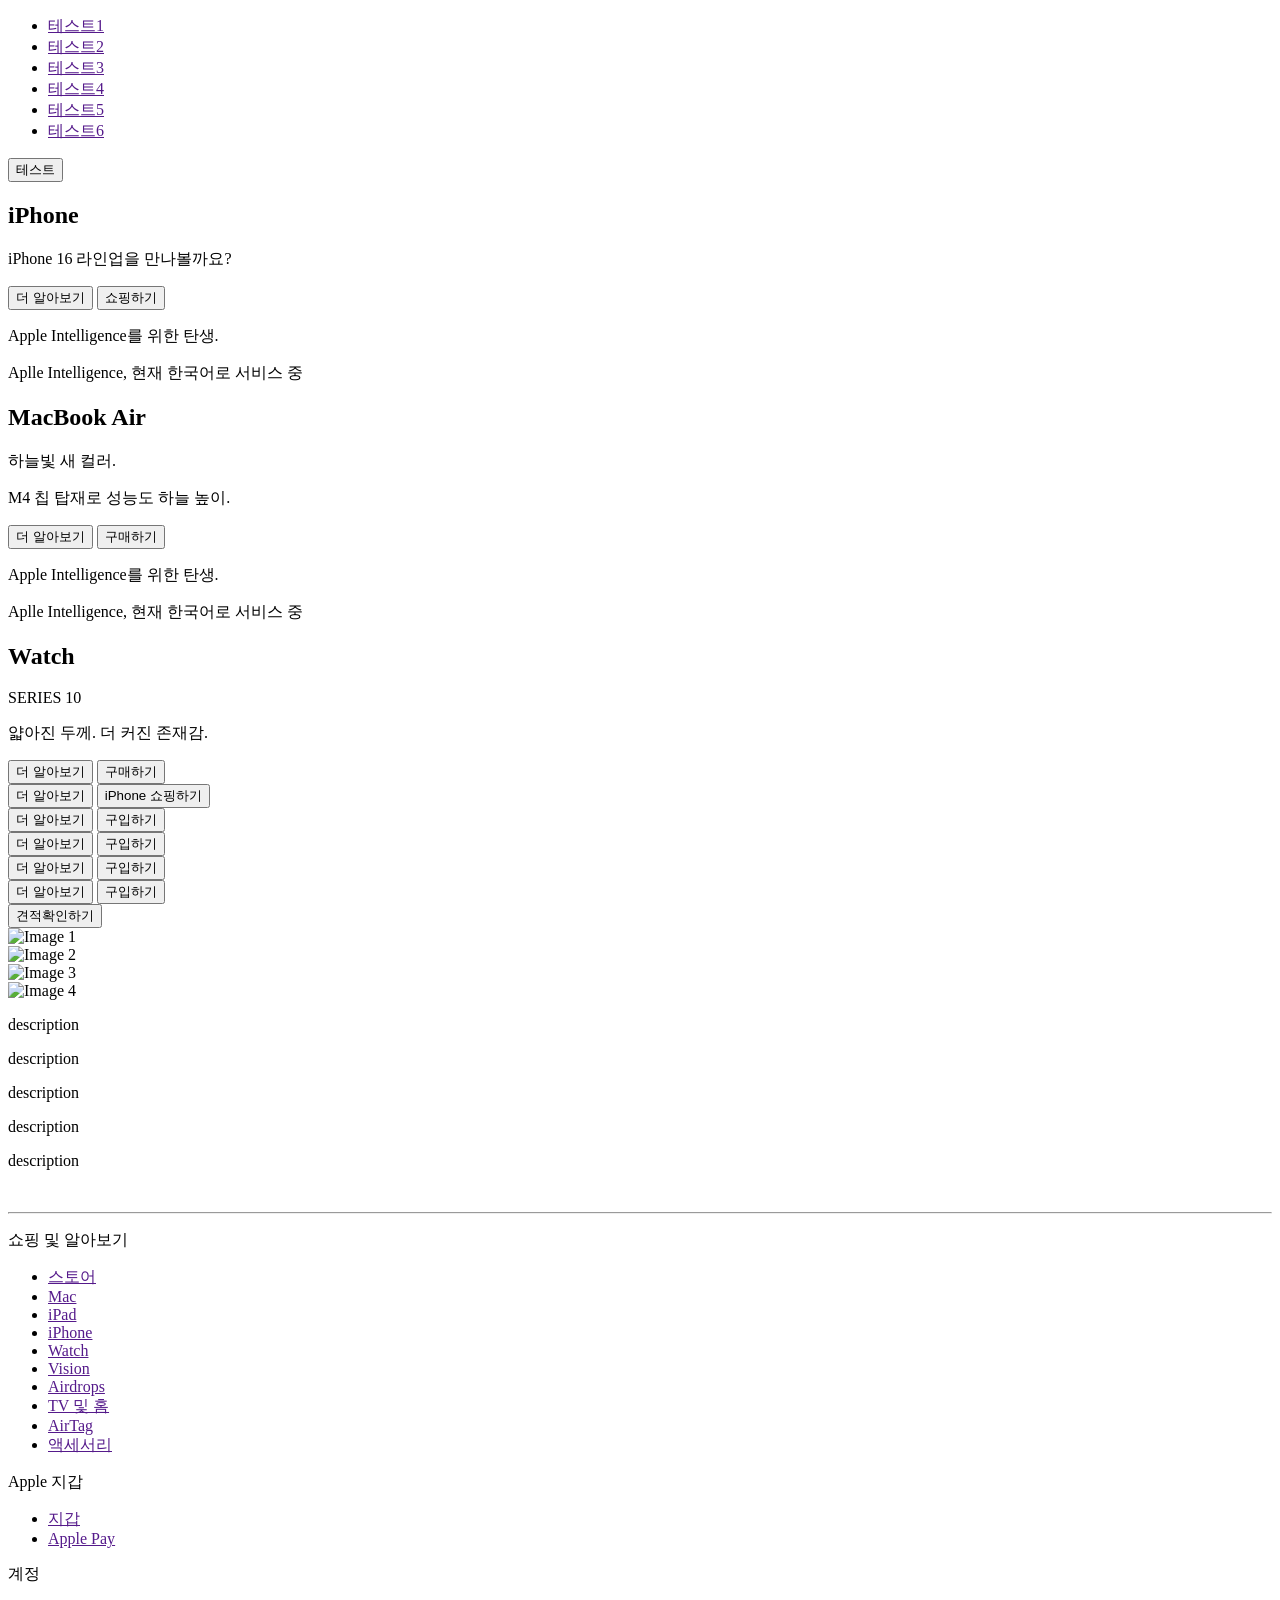
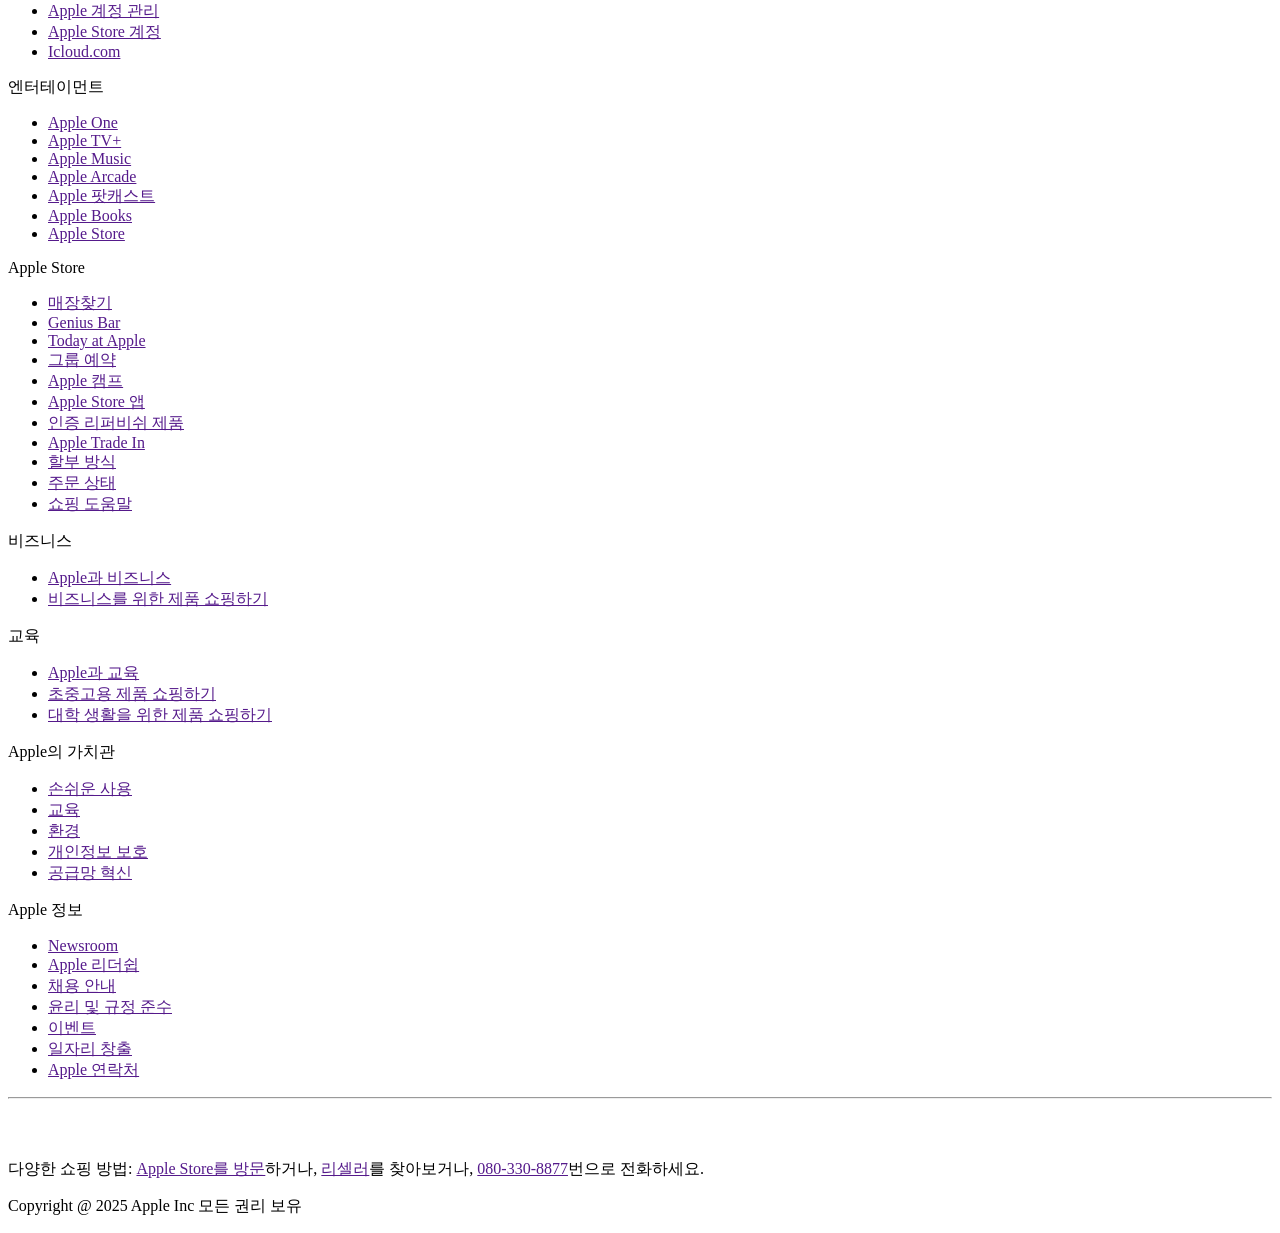
==== practice/08/07/index.html @ 2d205969 "Apple 클론코딩" ====
<!DOCTYPE html>
<html lang="ko">
<head>
    <meta charset="UTF-8">
    <meta name="viewport" content="width=device-width, initial-scale=1.0">
    <meta http-equiv="X-UA-Compatible" content="IE=edge">
    <title>Document</title>
    <link rel="stylesheet" href="./css/reset.css">
    <link rel="stylesheet" href="./css/styles.css">
</head>
<body>
    <!-- header -->
    <header>
        <div>
            <!-- nav container -->
            <nav class="container-nav">
                <ul>
                    <li><a href="">테스트1</a></li>
                    <li><a href="">테스트2</a></li>
                    <li><a href="">테스트3</a></li>
                    <li><a href="">테스트4</a></li>
                    <li><a href="">테스트5</a></li>
                    <li><a href="">테스트6</a></li>
                </ul>
            </nav>
            <!-- nav container -->

            <!-- navButton -->
            <div class="container-button-navbar">
                <button id="btn-nav" class="btn-radius btn-large">테스트</button>
            </div>  
            <!-- navButton -->    
        </div>
        <!-- nav container -->
        
    </header>
    <!-- header -->

    <!-- main -->
    <main>
        <!-- iPhone section -->
        <section class="section-main section-main-bgimg">
            <h2 class="center title">iPhone</h2>
            <p class="center subtitle">iPhone 16 라인업을 만나볼까요?</p>
            <div class="center">
                <button class="btn-radius btn-left btn-large">더 알아보기</button>
                <button class="btn-radius btn-large btn-right">쇼핑하기</button>
            </div>
            <p class="center">Apple Intelligence를 위한 탄생.</p>
            <p class="center">Aplle Intelligence, 현재 한국어로 서비스 중</p>
        </section>
        <!-- iPhone section -->

        <!-- MacBook section -->
        <section class="section-main">
            <h2 class="center title">MacBook Air</h2>
            <p class="center subtitle">하늘빛 새 컬러.</p>
            <p class="center subtitle">M4 칩 탑재로 성능도 하늘 높이.</p>
            <div class="center">
                <button class="btn-radius btn-left btn-large">더 알아보기</button>
                <button class="btn-radius btn-large btn-right">구매하기</button>
            </div>
            <p class="center">Apple Intelligence를 위한 탄생.</p>
            <p class="center">Aplle Intelligence, 현재 한국어로 서비스 중</p>
        </section>
        <!-- MacBook section -->

        <!-- Watch section -->
        <section class="section-main">
            <h2 class="center title">Watch</h2>
            <p class="center">SERIES 10</p>
            <p class="center subtitle">얇아진 두께. 더 커진 존재감.</p>
            <div class="center">
                <button class="btn-radius btn-left btn-large">더 알아보기</button>
                <button class="btn-radius btn-large btn-right">구매하기</button>
            </div>
        </section>
        <!-- Watch section -->
         
        <!-- varius item -->
        <section class="section-main section-main-large section-main-flex">
            <!-- varius item left -->
            <div class="section-main-sub">
                <div class="box-section-main-sub center">
                    <button class="btn-radius btn-left btn-small">더 알아보기</button>
                    <button class="btn-radius btn-right btn-small">iPhone 쇼핑하기</button>
                </div>
                <div class="box-section-main-sub center">
                    <button class="btn-radius btn-left btn-small">더 알아보기</button>
                    <button class="btn-radius btn-right btn-small">구입하기</button>
                </div>
                <div class="box-section-main-sub center">
                    <button class="btn-radius btn-left btn-small">더 알아보기</button>
                    <button class="btn-radius btn-right btn-small">구입하기</button>
                </div>
            </div>
            <!-- varius item left -->

            <!-- varius item right -->
            <div class="section-main-sub">
                <div class="box-section-main-sub center">
                    <button class="btn-radius btn-left btn-small">더 알아보기</button>
                    <button class="btn-radius btn-right btn-small">구입하기</button>
                </div>
                <div class="box-section-main-sub center">
                    <button class="btn-radius btn-left btn-small">더 알아보기</button>
                    <button class="btn-radius btn-right btn-small">구입하기</button>
                </div>
                <div class="box-section-main-sub center">
                    <button class="btn-radius btn-left btn-small">견적확인하기</button>
                    <!-- <button class="btn-radius btn-right btn-small">iPhone 쇼핑하기</button> -->
                </div>
            </div>
            <!-- varius item right -->
        </section>
        <!-- varius item -->

        <!-- image animation section -->
         <section>
            <div class="slider-container">
                <div class="slider">
                    <div class="slide"><img src="image1.jpg" alt="Image 1"></div>
                    <div class="slide"><img src="image2.jpg" alt="Image 2"></div>
                    <div class="slide"><img src="image3.jpg" alt="Image 3"></div>
                    <div class="slide"><img src="image4.jpg" alt="Image 4"></div>
                </div>
            </div>
         </section>
        <!-- image animation section -->

    </main>
    <!-- main -->

    <!-- footer -->
    <footer id="footer">
        <!-- description -->
        <div>
            <p>description</p>
            <p>description</p>
            <p>description</p>
            <p>description</p>
            <p>description</p>
        </div>
        <!-- description -->
        <br>
        <hr>
        <!-- <br> -->
        <!-- link -->
        <div class="large-link-container">
            <div class="small-link-container">
                <div class="link-box">
                    <p class="link-title">쇼핑 및 알아보기</p>
                    <ul>
                        <li><a href="">스토어</a></li>
                        <li><a href="">Mac</a></li>
                        <li><a href="">iPad</a></li>
                        <li><a href="">iPhone</a></li>
                        <li><a href="">Watch</a></li>
                        <li><a href="">Vision</a></li>
                        <li><a href="">Airdrops</a></li>
                        <li><a href="">TV 및 홈</a></li>
                        <li><a href="">AirTag</a></li>
                        <li><a href="">액세서리</a></li>
                    </ul>
                </div>
                <div class="link-box">
                    <p class="link-title">Apple 지갑</p>
                    <ul>
                        <li><a href="">지갑</a></li>
                        <li><a href="">Apple Pay</a></li>
                    </ul>   
                </div>
            </div>
            <div class="small-link-container">
                <div class="link-box">
                    <p class="link-title">계정</p>
                    <ul>
                        <li><a href="">Apple 계정 관리</a></li>
                        <li><a href="">Apple Store 계정</a></li>
                        <li><a href="">Icloud.com</a></li>
                    </ul>
                </div>
                <div class="link-box">
                    <p class="link-title">엔터테이먼트</p>
                    <ul>
                        <li><a href="">Apple One</a></li>
                        <li><a href="">Apple TV+</a></li>
                        <li><a href="">Apple Music</a></li>
                        <li><a href="">Apple Arcade</a></li>
                        <li><a href="">Apple 팟캐스트</a></li>
                        <li><a href="">Apple Books</a></li>
                        <li><a href="">Apple Store</a></li>
                    </ul>   
                </div>
            </div>
            <div class="small-link-container">
                <div class="link-box">
                    <p class="link-title">Apple Store</p>
                    <ul>
                        <li><a href="">매장찾기</a></li>
                        <li><a href="">Genius Bar</a></li>
                        <li><a href="">Today at Apple</a></li>
                        <li><a href="">그룹 예약</a></li>
                        <li><a href="">Apple 캠프</a></li>
                        <li><a href="">Apple Store 앱</a></li>
                        <li><a href="">인증 리퍼비쉬 제품</a></li>
                        <li><a href="">Apple Trade In</a></li>
                        <li><a href="">할부 방식</a></li>
                        <li><a href="">주문 상태</a></li>
                        <li><a href="">쇼핑 도움말</a></li>
                    </ul>
                </div>
            </div>
            <div class="small-link-container">
                <div class="link-box">
                    <p class="link-title">비즈니스</p>
                    <ul>
                        <li><a href="">Apple과 비즈니스</a></li>
                        <li><a href="">비즈니스를 위한 제품 쇼핑하기</a></li>
                    </ul>
                </div>
                <div class="link-box">
                    <p class="link-title">교육</p>
                    <ul>
                        <li><a href="">Apple과 교육</a></li>
                        <li><a href="">초중고용 제품 쇼핑하기</a></li>
                        <li><a href="">대학 생활을 위한 제품 쇼핑하기</a></li>
                    </ul>   
                </div>
            </div>
            <div class="small-link-container">
                <div class="link-box">
                    <p class="link-title">Apple의 가치관</p>
                    <ul>
                        <li><a href="">손쉬운 사용</a></li>
                        <li><a href="">교육</a></li>
                        <li><a href="">환경</a></li>
                        <li><a href="">개인정보 보호</a></li>
                        <li><a href="">공급망 혁신</a></li>
                    </ul>
                </div>
                <div class="link-box">
                    <p class="link-title">Apple 정보</p>
                    <ul>
                        <li><a href="">Newsroom</a></li>
                        <li><a href="">Apple 리더쉽</a></li>
                        <li><a href="">채용 안내</a></li>
                        <li><a href="">윤리 및 규정 준수</a></li>
                        <li><a href="">이벤트</a></li>
                        <li><a href="">일자리 창출</a></li>
                        <li><a href="">Apple 연락처</a></li>
                    </ul>   
                </div>
            </div>
        </div>
        <hr>
        <br>
        <br>        
        <!-- link -->

        <p>다양한 쇼핑 방법: <a href="" class="a-footer">Apple Store를 방문</a>하거나, <a href="" class="a-footer">리셀러</a>를 찾아보거나, <a href="" class="a-footer">080-330-8877</a>번으로 전화하세요.</p>
        <!-- last description -->
        <div>
            <p>Copyright @ 2025 Apple Inc 모든 권리 보유</p>
        </div>
        <!-- last decription -->
    </footer>
    <!-- footer -->

    <script src="./js/practice.js"></script>
</body>
</html>
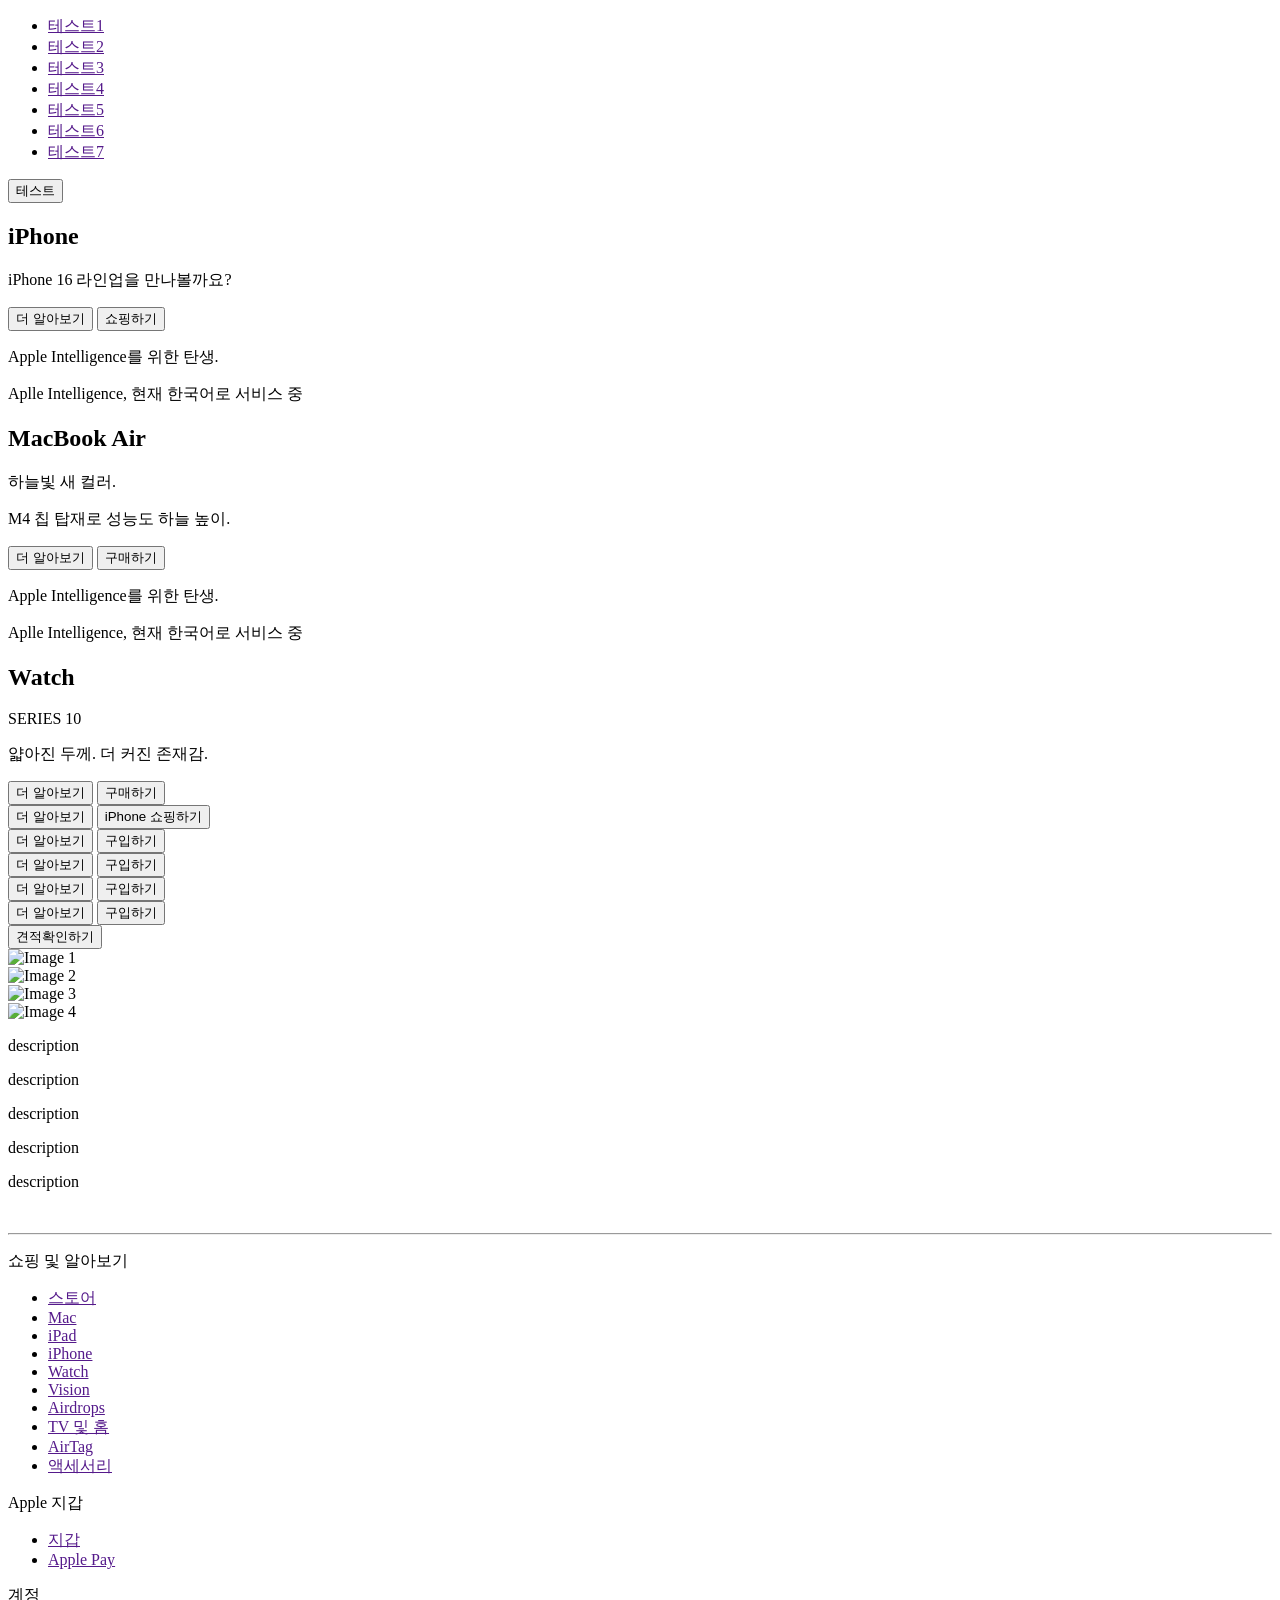
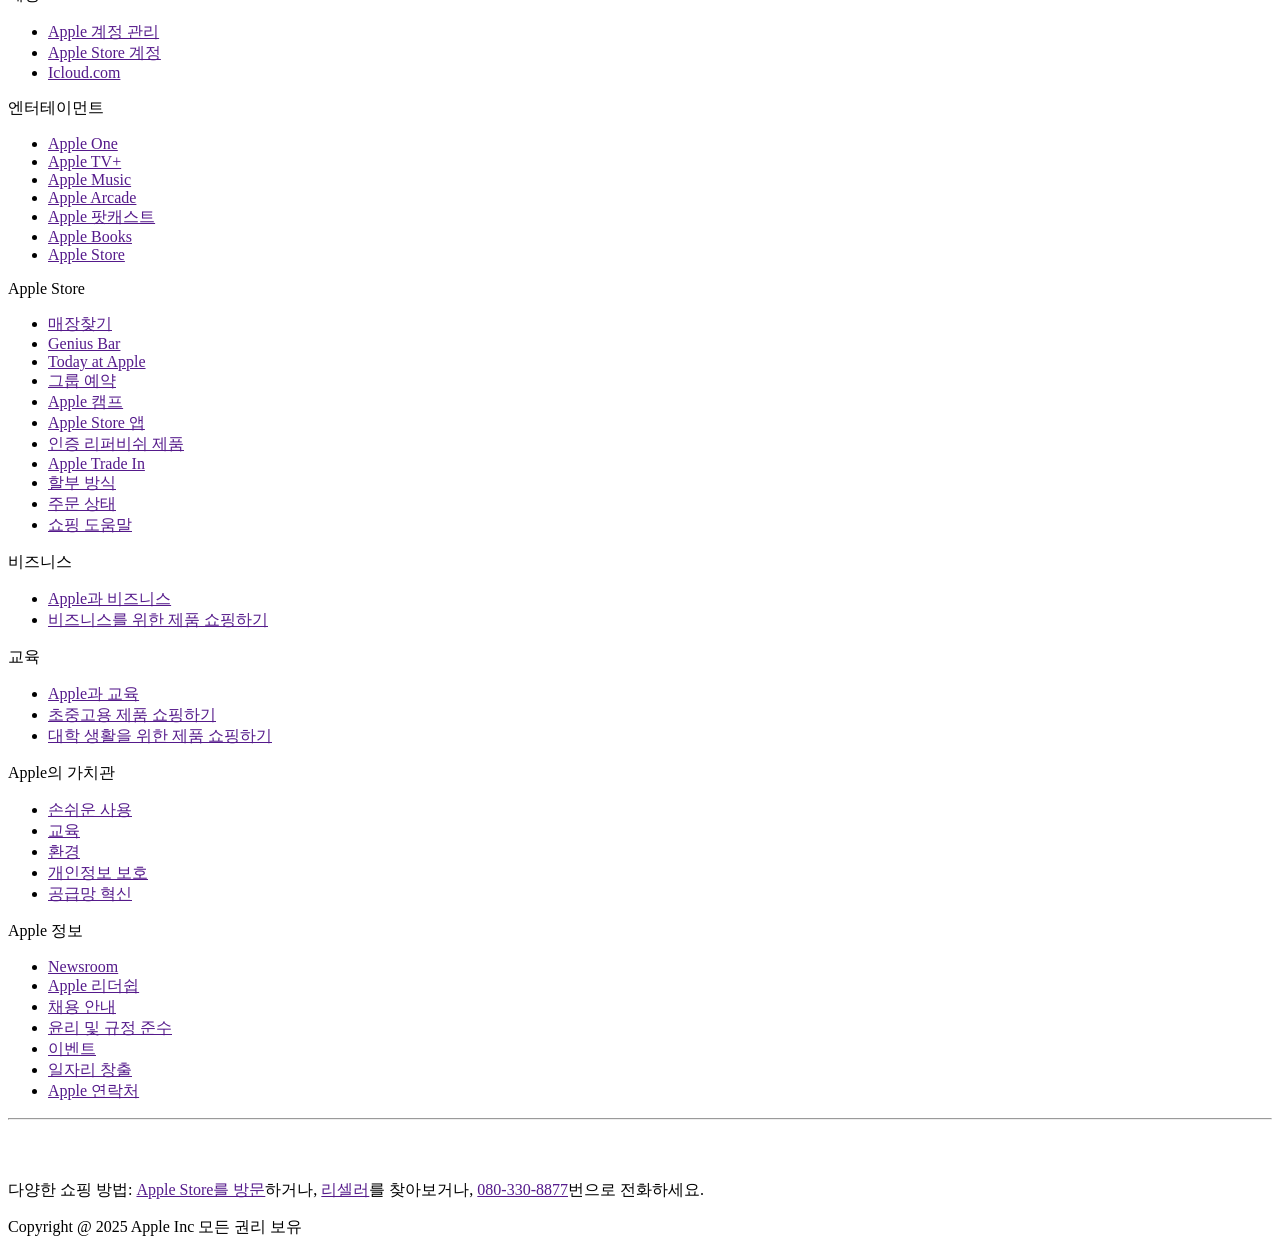
==== commit 59de3de6: "Apple 클론코딩 html" ====
--- a/practice/08/07/index.html
+++ b/practice/08/07/index.html
@@ -21,6 +21,7 @@
                     <li><a href="">테스트4</a></li>
                     <li><a href="">테스트5</a></li>
                     <li><a href="">테스트6</a></li>
+                    <li><a href="">테스트7</a></li>
                 </ul>
             </nav>
             <!-- nav container -->
